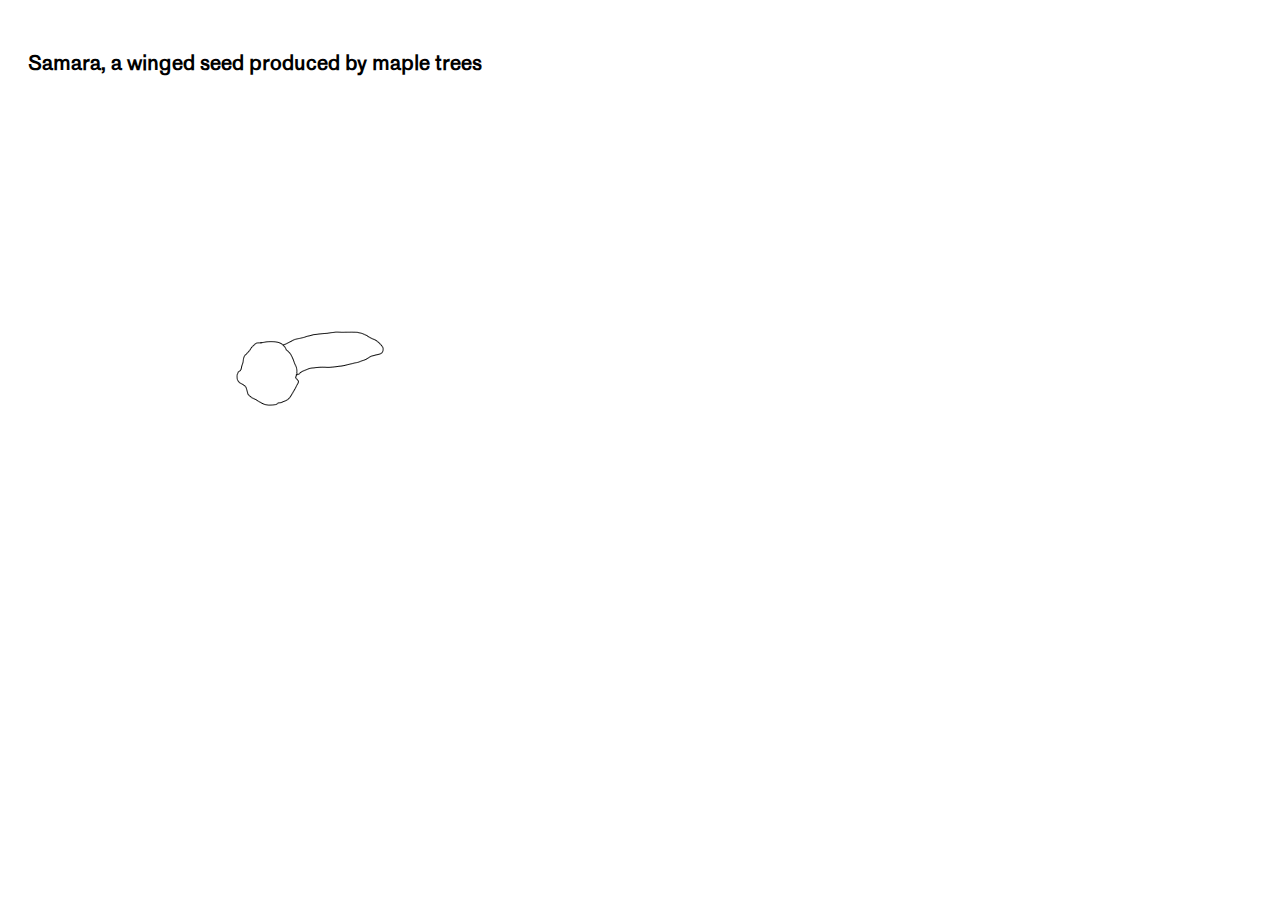
==== index.html @ 81b90213 "samara" ====
<!DOCTYPE html>
<html>
<head>
  <title>Jacqueline Johnsson</title>
  <meta name="author" content="Jacqueline Johnsson">
  <meta name="language" content="en-us">
  <meta name="keywords" content="Jacqueline Johnsson, Graphic Design">
  <meta name="description" content="Jacqueline Johnsson">
  <meta name="viewport" content="width=device-width,initial-scale=1.0">
  <link rel="stylesheet" href="style.css">
  <link rel="icon" href="favicon.jpg" sizes="32x32">
</head>

<body>
<p><b>Samara, a winged seed produced by maple trees</b><br>
</p><br>
<img src="samara.gif" alt="a spinning samara">
</body>
</html>
---- style.css ----
@font-face {
  font-family: standard;
  src: url(standard-book.woff);
}


	body {
		background-color: white;
		padding: 25px 20px 20px 20px;
		max-width: 800px;
	}

	p {
		color: black;
		font-family: standard;
		font-size: 15pt;
		font-weight: normal;
	}

a { font-family: standard;}

	a:link {
	  color: black;
		text-decoration: underline;
	}
	a:visited {
	  color: black;
		text-decoration: underline;
	}
	a:hover {
    	  color: black;
		text-decoration: none;
	}
	a:active {
	  color: black;
		text-decoration: underline;
	}

img {
  max-width: 900px;
}
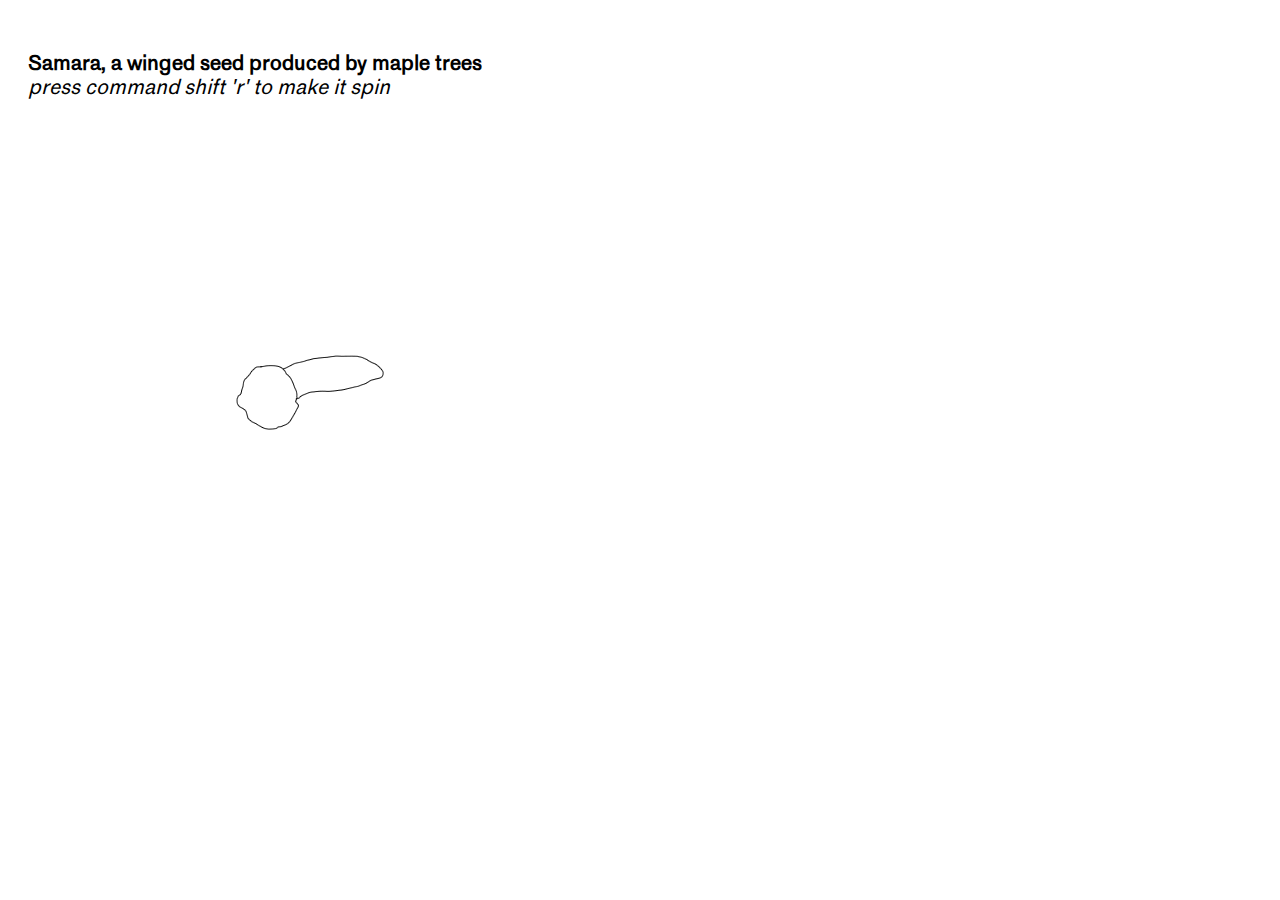
==== commit 89506a2c: "instructions" ====
--- a/index.html
+++ b/index.html
@@ -8,11 +8,12 @@
   <meta name="description" content="Jacqueline Johnsson">
   <meta name="viewport" content="width=device-width,initial-scale=1.0">
   <link rel="stylesheet" href="style.css">
-  <link rel="icon" href="favicon.jpg" sizes="32x32">
+  <link rel="icon" href="favicon.png" sizes="32x32">
 </head>
 
 <body>
 <p><b>Samara, a winged seed produced by maple trees</b><br>
+<i>press command shift 'r' to make it spin</i>
 </p><br>
 <img src="samara.gif" alt="a spinning samara">
 </body>
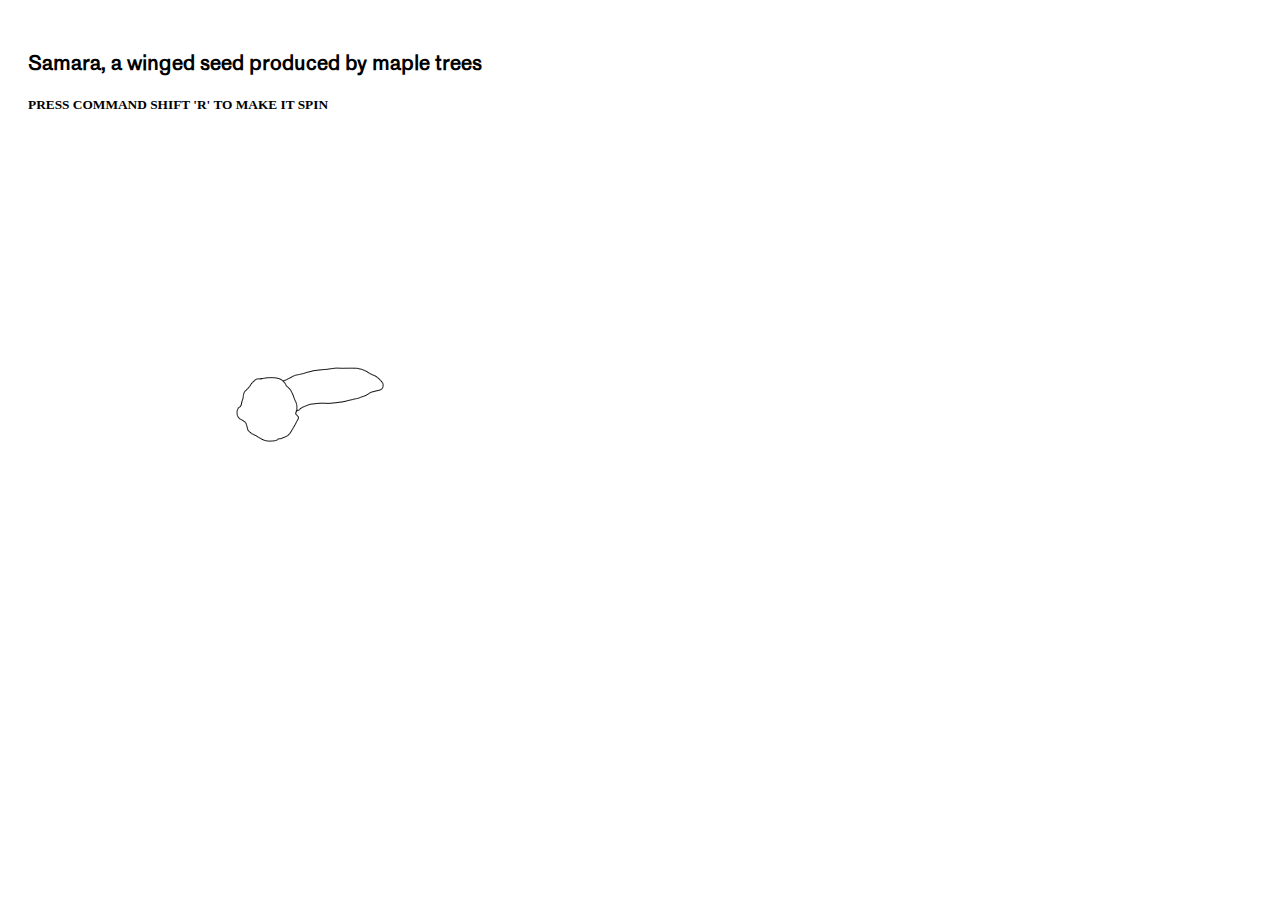
==== commit 836393ef: "text css" ====
--- a/index.html
+++ b/index.html
@@ -13,7 +13,7 @@
 
 <body>
 <p><b>Samara, a winged seed produced by maple trees</b><br>
-<i>press command shift 'r' to make it spin</i>
+<h1>press command shift 'r' to make it spin</h1>
 </p><br>
 <img src="samara.gif" alt="a spinning samara">
 </body>
--- a/style.css
+++ b/style.css
@@ -9,6 +9,7 @@
 		background-color: white;
 		padding: 25px 20px 20px 20px;
 		max-width: 800px;
+    align-content: center;
 	}
 
 	p {
@@ -17,6 +18,11 @@
 		font-size: 15pt;
 		font-weight: normal;
 	}
+
+h1 {
+  font-size: 10pt;
+  text-transform: uppercase;
+}
 
 a { font-family: standard;}
 
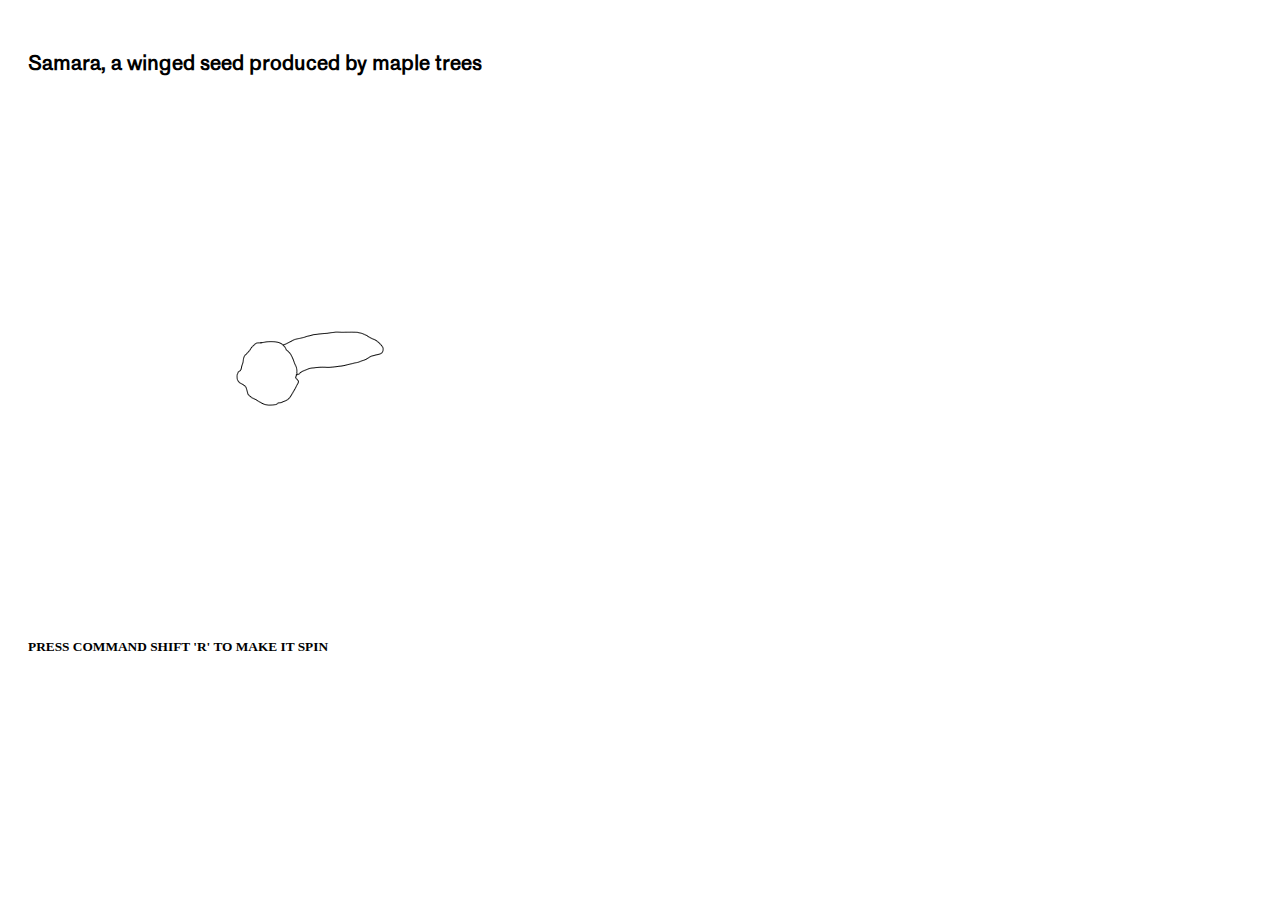
==== commit 9b262454: "order" ====
--- a/index.html
+++ b/index.html
@@ -13,8 +13,9 @@
 
 <body>
 <p><b>Samara, a winged seed produced by maple trees</b><br>
-<h1>press command shift 'r' to make it spin</h1>
 </p><br>
 <img src="samara.gif" alt="a spinning samara">
+<br>
+<p> <h1>press command shift 'r' to make it spin</h1> </p>
 </body>
 </html>
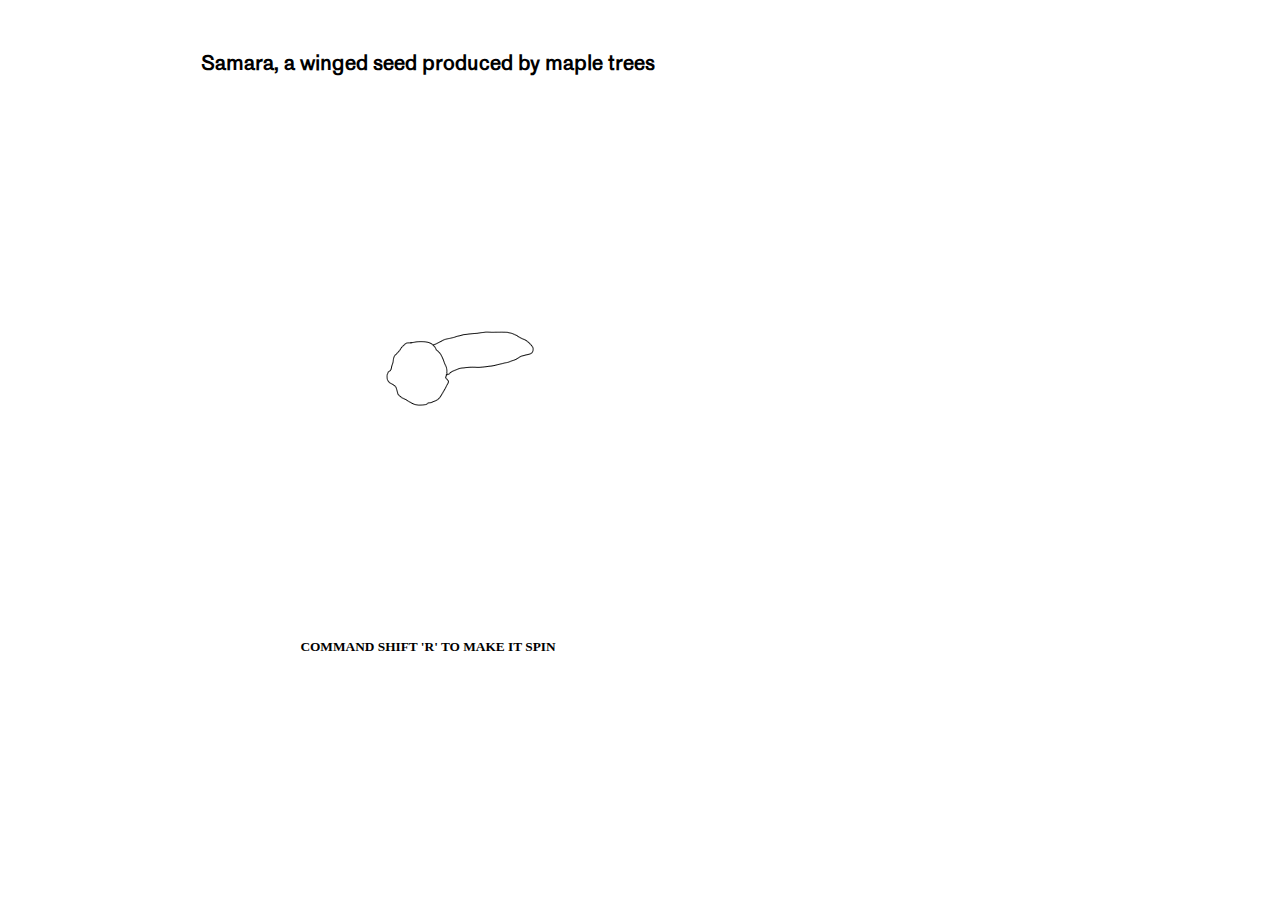
==== commit 332f5a10: "align" ====
--- a/index.html
+++ b/index.html
@@ -16,6 +16,6 @@
 </p><br>
 <img src="samara.gif" alt="a spinning samara">
 <br>
-<p> <h1>press command shift 'r' to make it spin</h1> </p>
+<p> <h1>command shift 'r' to make it spin</h1> </p>
 </body>
 </html>
--- a/style.css
+++ b/style.css
@@ -9,7 +9,7 @@
 		background-color: white;
 		padding: 25px 20px 20px 20px;
 		max-width: 800px;
-    align-content: center;
+    text-align: center;
 	}
 
 	p {
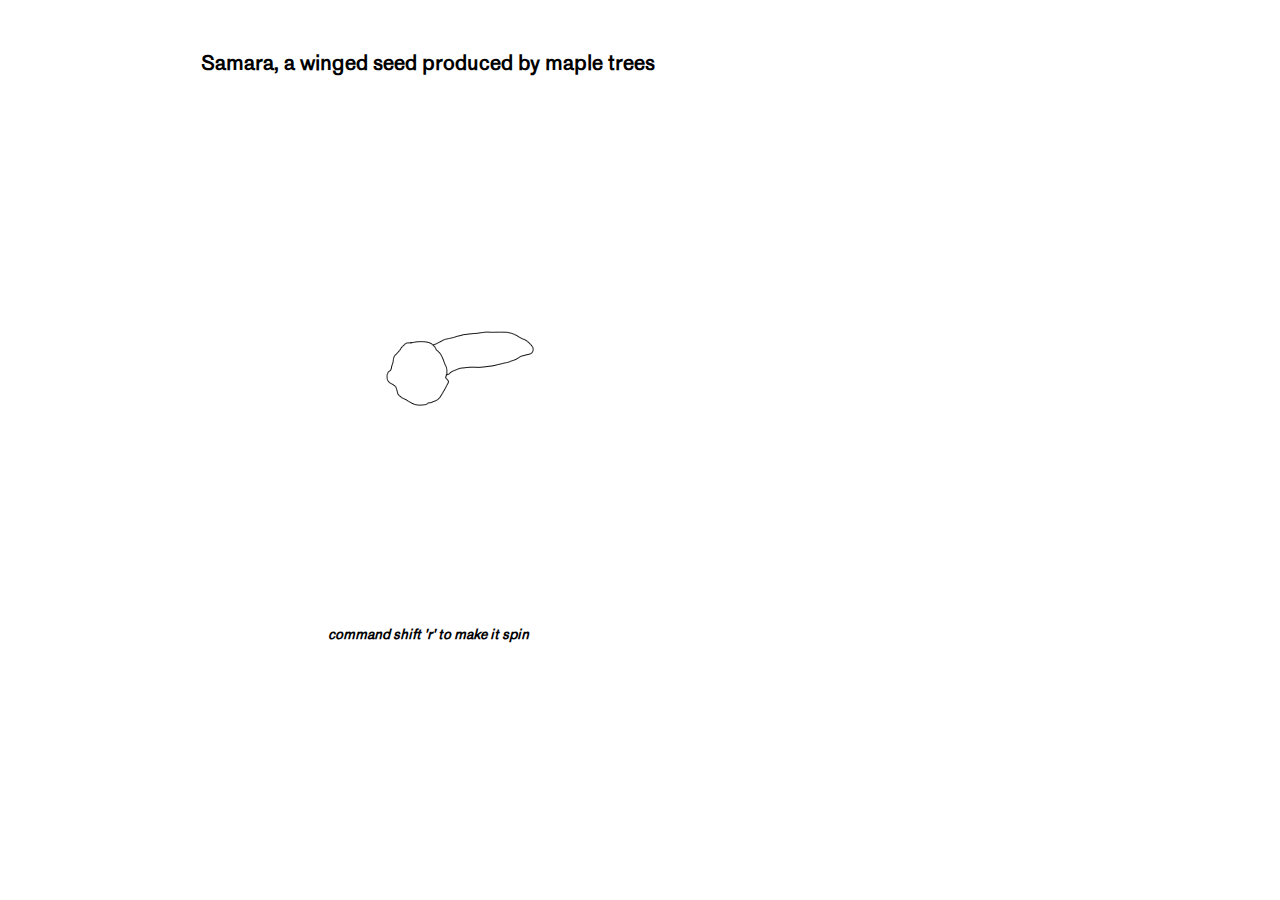
==== commit 49cc11f3: "italic" ====
--- a/index.html
+++ b/index.html
@@ -16,6 +16,6 @@
 </p><br>
 <img src="samara.gif" alt="a spinning samara">
 <br>
-<p> <h1>command shift 'r' to make it spin</h1> </p>
+<h1>command shift 'r' to make it spin</h1>
 </body>
 </html>
--- a/style.css
+++ b/style.css
@@ -19,10 +19,11 @@
 		font-weight: normal;
 	}
 
-h1 {
-  font-size: 10pt;
-  text-transform: uppercase;
-}
+  h1 {
+    font-family: standard;
+    font-size: 10pt;
+    font-style: italic;
+  }
 
 a { font-family: standard;}
 
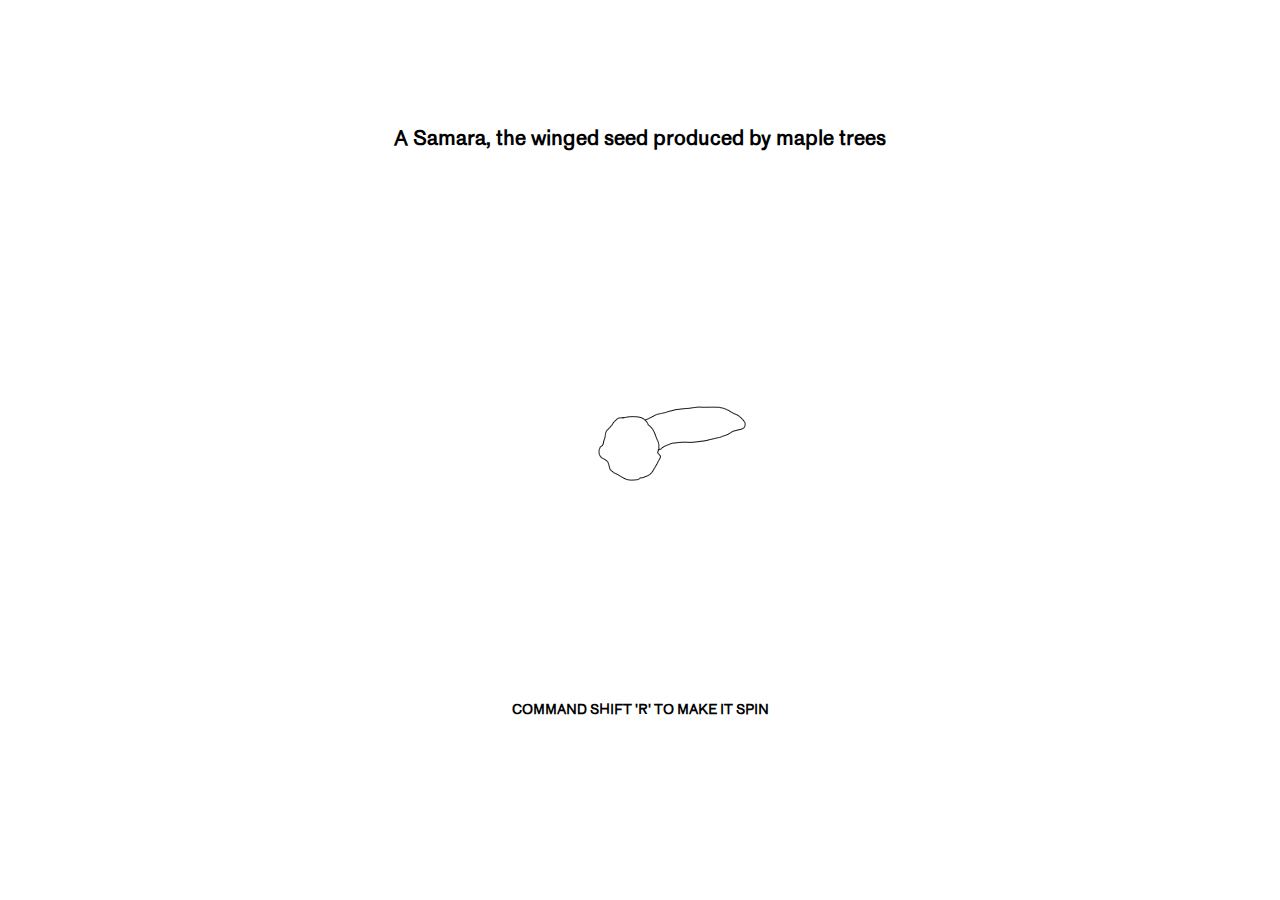
==== commit 0ff477d7: "text" ====
--- a/index.html
+++ b/index.html
@@ -12,7 +12,7 @@
 </head>
 
 <body>
-<p><b>Samara, a winged seed produced by maple trees</b><br>
+<p><b>A Samara, the winged seed produced by maple trees</b><br>
 </p><br>
 <img src="samara.gif" alt="a spinning samara">
 <br>
--- a/style.css
+++ b/style.css
@@ -7,8 +7,7 @@
 
 	body {
 		background-color: white;
-		padding: 25px 20px 20px 20px;
-		max-width: 800px;
+		padding: 100px 100px 100px 100px;
     text-align: center;
 	}
 
@@ -22,7 +21,7 @@
   h1 {
     font-family: standard;
     font-size: 10pt;
-    font-style: italic;
+    text-transform: uppercase;
   }
 
 a { font-family: standard;}
